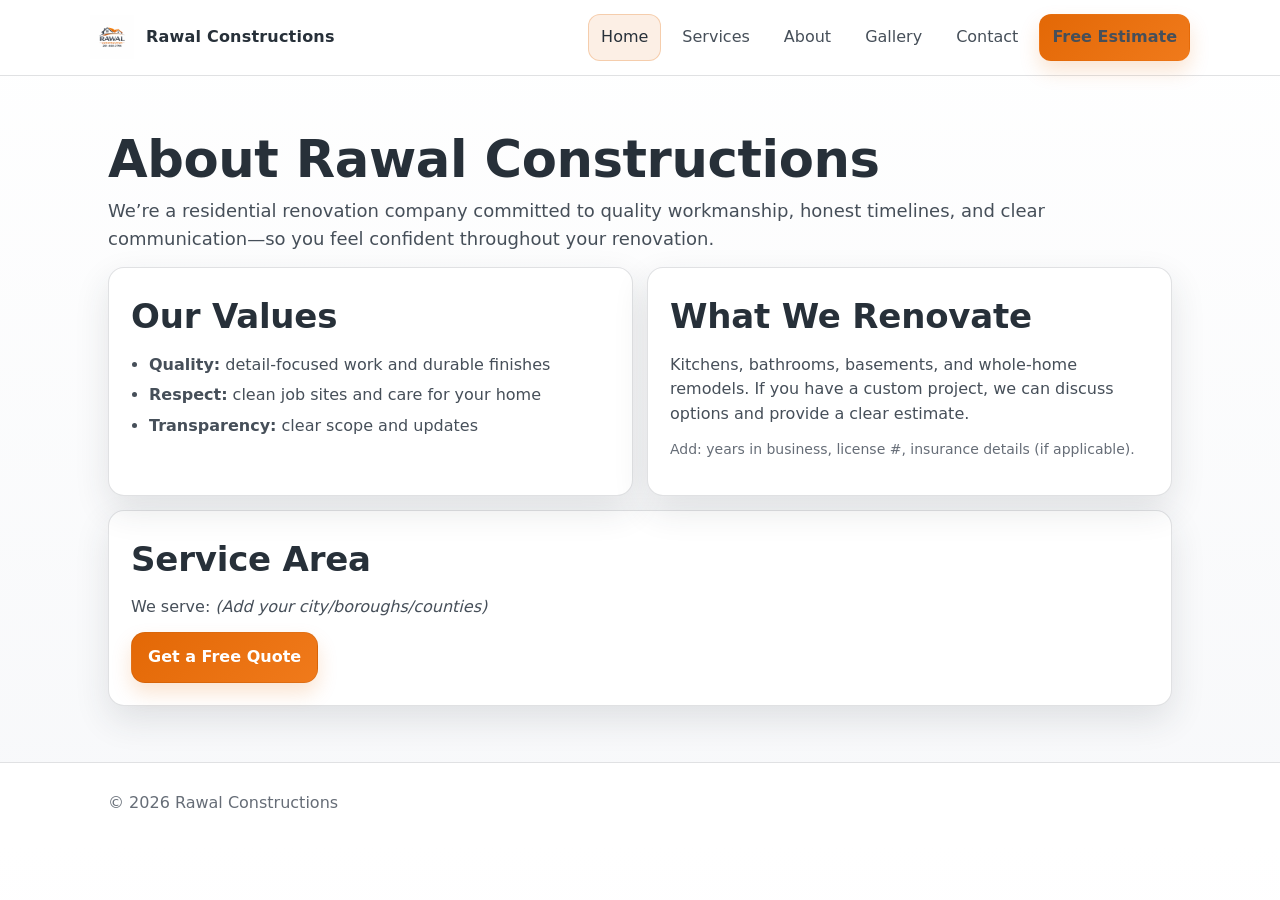
==== about.html @ 2432c3bd "Initial Version" ====
<!doctype html>
<html lang="en">
<head>
  <meta charset="utf-8" />
  <meta name="viewport" content="width=device-width, initial-scale=1" />
  <title>About | Rawal Constructions</title>
  <meta name="description" content="About Rawal Constructions—residential renovation specialists focused on quality craftsmanship and clear communication." />
  <link rel="stylesheet" href="assets/css/styles.css" />
</head>
<body>

<header class="nav">
  <div class="container nav-inner">
    <!-- Brand / Logo -->
    <a class="brand" href="index.html">
      <img class="brand-logo" src="assets/images/logo.png" alt="Rawal Constructions logo" />
      <span class="brand-text">Rawal Constructions</span>
    </a>

    <!-- Nav links -->
    <nav class="nav-links">
      <a class="active" href="index.html">Home</a>
      <a href="services.html">Services</a>
      <a href="about.html">About</a>
      <a href="gallery.html">Gallery</a>
      <a href="contact.html">Contact</a>
      <a class="btn btn-primary" href="contact.html">Free Estimate</a>
    </nav>
  </div>
</header>

<main class="section">
  <div class="container">
    <h1 style="margin:0 0 10px;">About Rawal Constructions</h1>
    <p class="lead">
      We’re a residential renovation company committed to quality workmanship, honest timelines,
      and clear communication—so you feel confident throughout your renovation.
    </p>

    <div class="grid-2" style="margin-top:14px;">
      <div class="card">
        <h2>Our Values</h2>
        <ul>
          <li><strong>Quality:</strong> detail-focused work and durable finishes</li>
          <li><strong>Respect:</strong> clean job sites and care for your home</li>
          <li><strong>Transparency:</strong> clear scope and updates</li>
        </ul>
      </div>

      <div class="card">
        <h2>What We Renovate</h2>
        <p>
          Kitchens, bathrooms, basements, and whole-home remodels. If you have a custom project,
          we can discuss options and provide a clear estimate.
        </p>
        <p class="small">Add: years in business, license #, insurance details (if applicable).</p>
      </div>
    </div>

    <div class="card" style="margin-top:14px;">
      <h2>Service Area</h2>
      <p>We serve: <em>(Add your city/boroughs/counties)</em></p>
      <div class="btn-row" style="margin-top:10px;">
        <a class="btn btn-primary" href="contact.html">Get a Free Quote</a>
      </div>
    </div>
  </div>
</main>

<footer class="footer">
  <div class="container">© <span id="y"></span> Rawal Constructions</div>
</footer>
<script>document.getElementById('y').textContent = new Date().getFullYear();</script>
</body>
</html>
---- assets/css/styles.css ----
/* =========================================================
   Rawal Constructions — Static Site Styles
   Brand palette (from logo): Orange + Charcoal/Gray
   Drop-in file: assets/css/styles.css
   ========================================================= */

/* ---------- Theme tokens ---------- */
:root{
  /* Brand colors (logo-matched) */
  --accent: #E36806;     /* orange */
  --accent-2: #F07A1B;   /* lighter orange for gradients/hover */
  --ink: #273039;        /* charcoal */
  --slate: #464F59;      /* slate gray */
  --muted: #666D77;      /* muted gray */
  --cream: #E7DFD8;      /* warm off-white */

  /* UI colors */
  --bg: #ffffff;
  --bg-soft: #f7f8fa;
  --card: #ffffff;

  --text: var(--ink);
  --border: rgba(39,48,57,.14);
  --shadow: 0 14px 35px rgba(39,48,57,.12);

  --radius: 16px;
  --radius-sm: 12px;

  --max: 1100px;
}

/* ---------- Base reset ---------- */
*{ box-sizing: border-box; }
html,body{ margin:0; padding:0; }

body{
  font-family: ui-sans-serif, system-ui, -apple-system, Segoe UI, Roboto, Arial, sans-serif;
  background: linear-gradient(180deg, var(--bg) 0%, var(--bg-soft) 100%);
  color: var(--text);
  line-height: 1.55;
  -webkit-font-smoothing: antialiased;
  -moz-osx-font-smoothing: grayscale;
}

a{ color: inherit; text-decoration: none; }
a:hover{ opacity: .95; }

img{ max-width:100%; display:block; border-radius: var(--radius); }

.container{
  max-width: var(--max);
  margin: 0 auto;
  padding: 0 18px;
}

.section{ padding: 56px 0; }

/* ---------- Typography ---------- */
h1{
  font-size: clamp(34px, 4vw, 52px);
  line-height: 1.08;
  margin: 14px 0 10px;
  letter-spacing: -0.4px;
}
h2{
  font-size: clamp(24px, 3vw, 34px);
  margin: 0 0 10px;
  letter-spacing: -0.2px;
}
h3{ margin: 0 0 6px; }
p{ margin: 0 0 12px; color: var(--slate); }

.small{ font-size: 14px; color: var(--muted); }
.lead{ font-size: 18px; color: var(--slate); }

/* ---------- Navbar ---------- */
.nav{
  position: sticky;
  top: 0;
  z-index: 50;
  background: rgba(255,255,255,.88);
  border-bottom: 1px solid var(--border);
  backdrop-filter: blur(10px);
}

.nav-inner{
  display:flex;
  align-items:center;
  justify-content:space-between;
  padding: 14px 0;
  gap: 12px;
}

/* Brand area with logo */
.brand{
  display:flex;
  align-items:center;
  gap: 12px;
  font-weight: 850;
  letter-spacing: .2px;
  min-width: 180px;
}

.brand-logo{
  height: 44px;
  width: auto;
  border-radius: 0; /* keeps logo crisp */
}

.brand-text{
  color: var(--ink);
  font-size: 16px;
  white-space: nowrap;
}

/* Nav links */
.nav-links{
  display:flex;
  gap: 8px;
  align-items:center;
  flex-wrap: wrap;
  justify-content:flex-end;
}

.nav-links a{
  color: var(--slate);
  padding: 10px 12px;
  border-radius: var(--radius-sm);
  border: 1px solid transparent;
}

.nav-links a.active,
.nav-links a:hover{
  color: var(--ink);
  background: rgba(227,104,6,.10);
  border-color: rgba(227,104,6,.25);
}

/* ---------- Buttons ---------- */
.btn{
  display:inline-flex;
  align-items:center;
  justify-content:center;
  padding: 12px 16px;
  border-radius: 14px;
  border: 1px solid transparent;
  font-weight: 700;
  cursor: pointer;
  user-select: none;
}

.btn-primary{
  background: linear-gradient(135deg, var(--accent), var(--accent-2));
  color: #ffffff;
  border: 1px solid rgba(0,0,0,.06);
  box-shadow: 0 10px 20px rgba(227,104,6,.18);
}

.btn-primary:hover{ filter: brightness(0.985); }
.btn-primary:active{ transform: translateY(1px); }

.btn-outline{
  border-color: rgba(39,48,57,.22);
  background: rgba(39,48,57,.04);
  color: var(--ink);
}

.btn-outline:hover{
  background: rgba(39,48,57,.06);
}

.btn-row{
  display:flex;
  gap: 12px;
  flex-wrap: wrap;
  align-items:center;
}

/* ---------- Hero ---------- */
.hero{
  padding: 68px 0 44px;
}

.hero-grid{
  display:grid;
  grid-template-columns: 1.15fr .85fr;
  gap: 22px;
  align-items:center;
}

.kicker{
  display:inline-flex;
  gap: 8px;
  align-items:center;
  color: var(--slate);
  border: 1px solid var(--border);
  background: rgba(39,48,57,.03);
  padding: 8px 12px;
  border-radius: 999px;
  font-size: 14px;
}

/* ---------- Cards & blocks ---------- */
.card{
  background: var(--card);
  border: 1px solid var(--border);
  box-shadow: var(--shadow);
  border-radius: var(--radius);
  padding: 22px;
}

.feature{
  padding: 18px;
  border-radius: var(--radius);
  border: 1px solid var(--border);
  background: rgba(39,48,57,.03);
}

.feature strong{
  display:block;
  margin-bottom: 6px;
  color: var(--ink);
}

.badge{
  display:inline-block;
  padding: 6px 10px;
  border-radius: 999px;
  border: 1px solid rgba(39,48,57,.18);
  color: var(--slate);
  font-size: 13px;
  background: rgba(255,255,255,.70);
}

/* ---------- Grids ---------- */
.grid{
  display:grid;
  grid-template-columns: repeat(3, 1fr);
  gap: 14px;
}

.grid-2{
  display:grid;
  grid-template-columns: repeat(2, 1fr);
  gap: 14px;
}

/* ---------- Lists ---------- */
ul{
  margin: 10px 0 0;
  padding-left: 18px;
  color: var(--slate);
}
li{ margin: 6px 0; }

/* ---------- Gallery ---------- */
.gallery{
  display:grid;
  grid-template-columns: repeat(3, 1fr);
  gap: 12px;
}

.gallery a{
  border-radius: var(--radius);
  overflow: hidden;
  border: 1px solid var(--border);
  background: #fff;
  box-shadow: 0 10px 25px rgba(39,48,57,.08);
}

.gallery img{
  border-radius: 0;
  height: 220px;
  width: 100%;
  object-fit: cover;
  transition: transform .25s ease;
}

.gallery a:hover img{ transform: scale(1.02); }

/* ---------- Forms ---------- */
.form{
  display:grid;
  gap: 12px;
}

input, textarea{
  width:100%;
  padding: 12px 14px;
  border-radius: 14px;
  border: 1px solid rgba(39,48,57,.20);
  background: rgba(255,255,255,.95);
  color: var(--ink);
  outline:none;
}

textarea{
  min-height: 120px;
  resize: vertical;
}

input::placeholder, textarea::placeholder{
  color: rgba(70,79,89,.75);
}

input:focus, textarea:focus{
  border-color: rgba(227,104,6,.70);
  box-shadow: 0 0 0 3px rgba(227,104,6,.15);
}

/* ---------- Footer ---------- */
.footer{
  padding: 28px 0;
  border-top: 1px solid var(--border);
  color: var(--muted);
  background: #fff;
}

/* ---------- Utilities ---------- */
hr{
  border: none;
  border-top: 1px solid var(--border);
  margin: 18px 0;
}

/* ---------- Responsive ---------- */
@media (max-width: 900px){
  .hero-grid{ grid-template-columns: 1fr; }
  .grid{ grid-template-columns: 1fr; }
  .grid-2{ grid-template-columns: 1fr; }
  .gallery{ grid-template-columns: 1fr 1fr; }
  .gallery img{ height: 180px; }
  .brand-text{ display:none; } /* keep header compact on mobile */
}

@media (max-width: 520px){
  .gallery{ grid-template-columns: 1fr; }
  .nav-inner{ padding: 12px 0; }
  .brand-logo{ height: 40px; }
}
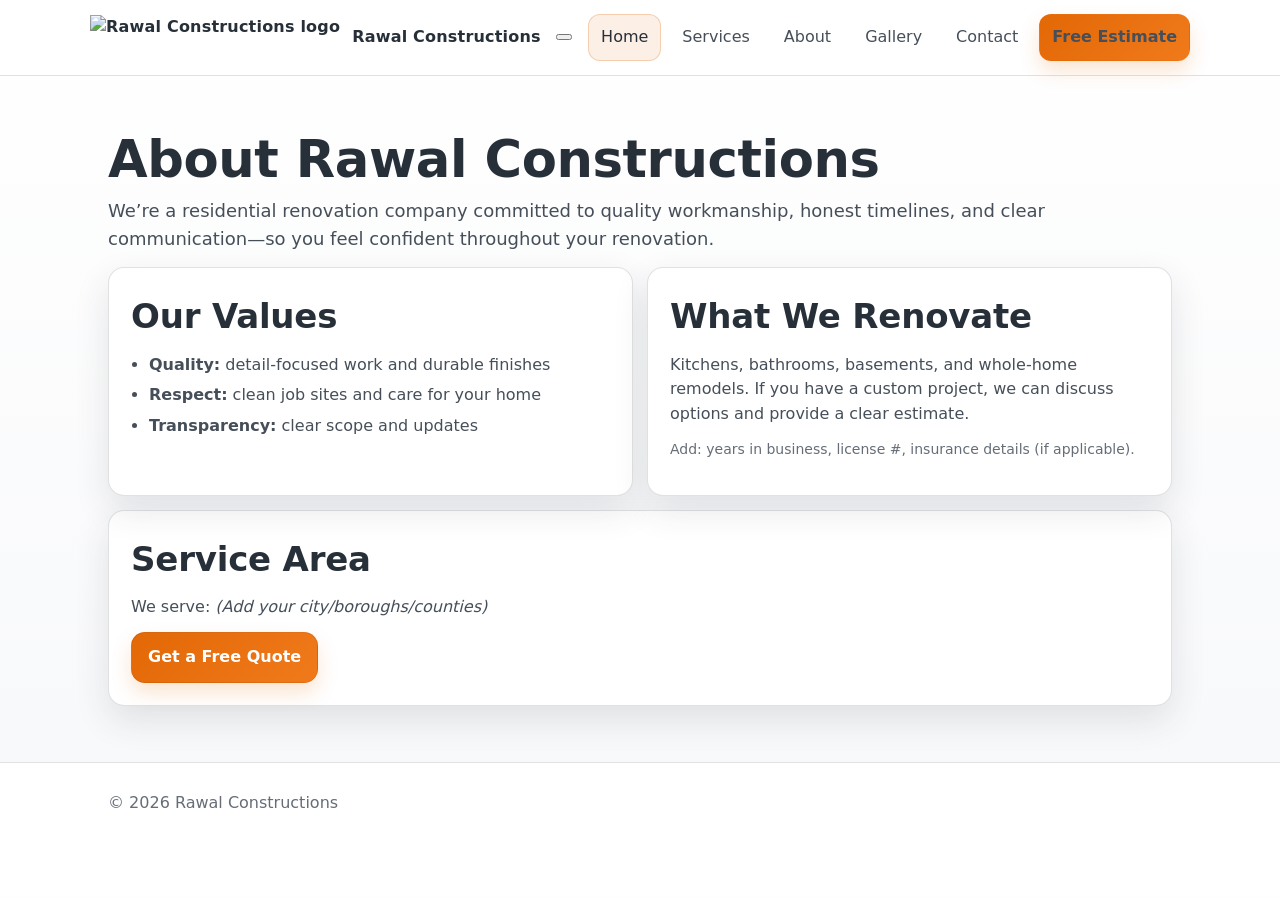
==== commit f0289843: "Update about.html" ====
--- a/about.html
+++ b/about.html
@@ -13,12 +13,19 @@
   <div class="container nav-inner">
     <!-- Brand / Logo -->
     <a class="brand" href="index.html">
-      <img class="brand-logo" src="assets/images/logo.png" alt="Rawal Constructions logo" />
+      <img class="brand-logo" src="assets/Images/Logo.png" alt="Rawal Constructions logo" />
       <span class="brand-text">Rawal Constructions</span>
     </a>
 
+    <!-- Hamburger button (mobile) -->
+    <button class="menu-toggle" aria-label="Open menu" aria-expanded="false" aria-controls="site-menu">
+      <span class="menu-bar"></span>
+      <span class="menu-bar"></span>
+      <span class="menu-bar"></span>
+    </button>
+
     <!-- Nav links -->
-    <nav class="nav-links">
+    <nav id="site-menu" class="nav-links" aria-label="Primary navigation">
       <a class="active" href="index.html">Home</a>
       <a href="services.html">Services</a>
       <a href="about.html">About</a>
@@ -28,6 +35,7 @@
     </nav>
   </div>
 </header>
+
 
 <main class="section">
   <div class="container">
@@ -72,4 +80,25 @@
 </footer>
 <script>document.getElementById('y').textContent = new Date().getFullYear();</script>
 </body>
-</html>+
+</html>
+
+<script>
+  const nav = document.querySelector('.nav');
+  const toggle = document.querySelector('.menu-toggle');
+
+  toggle.addEventListener('click', () => {
+    const isOpen = nav.classList.toggle('open');
+    toggle.setAttribute('aria-expanded', isOpen ? 'true' : 'false');
+  });
+
+  // Optional: close menu after clicking a link (mobile)
+  document.querySelectorAll('#site-menu a').forEach(a => {
+    a.addEventListener('click', () => {
+      if (window.innerWidth <= 768) {
+        nav.classList.remove('open');
+        toggle.setAttribute('aria-expanded', 'false');
+      }
+    });
+  });
+</script>
--- a/assets/css/styles.css
+++ b/assets/css/styles.css
@@ -338,3 +338,94 @@
   .nav-inner{ padding: 12px 0; }
   .brand-logo{ height: 40px; }
 }
+
+
+/* ===============================
+   MOBILE IMPROVEMENTS (IMPORTANT)
+   =============================== */
+
+@media (max-width: 768px){
+
+  /* --- Navbar cleanup --- */
+  .nav-inner{
+    flex-direction: column;
+    align-items: center;
+    gap: 8px;
+    padding: 10px 0;
+  }
+
+  .nav-links{
+    justify-content: center;
+    gap: 6px;
+  }
+
+  .nav-links a{
+    padding: 8px 10px;
+    font-size: 14px;
+  }
+
+  /* --- Hero layout --- */
+  .hero{
+    padding: 36px 0 28px;
+  }
+
+  .hero-grid{
+    grid-template-columns: 1fr;
+    gap: 18px;
+  }
+
+  .hero h1{
+    font-size: 30px;
+    line-height: 1.15;
+  }
+
+  .lead{
+    font-size: 16px;
+  }
+
+  /* --- Hero image --- */
+  .hero .card{
+    padding: 12px;
+  }
+
+  .hero .card img{
+    height: 220px;
+    object-fit: cover;
+  }
+
+  /* --- Buttons --- */
+  .btn-row{
+    gap: 10px;
+  }
+
+  .btn{
+    width: 100%;
+    justify-content: center;
+  }
+
+  /* --- Sections spacing --- */
+  .section{
+    padding: 36px 0;
+  }
+
+  /* --- Grids stack nicely --- */
+  .grid,
+  .grid-2{
+    grid-template-columns: 1fr;
+  }
+
+  /* --- Cards breathe --- */
+  .card,
+  .feature{
+    padding: 16px;
+  }
+
+  /* --- Gallery --- */
+  .gallery{
+    grid-template-columns: 1fr;
+  }
+
+  .gallery img{
+    height: 180px;
+  }
+}
